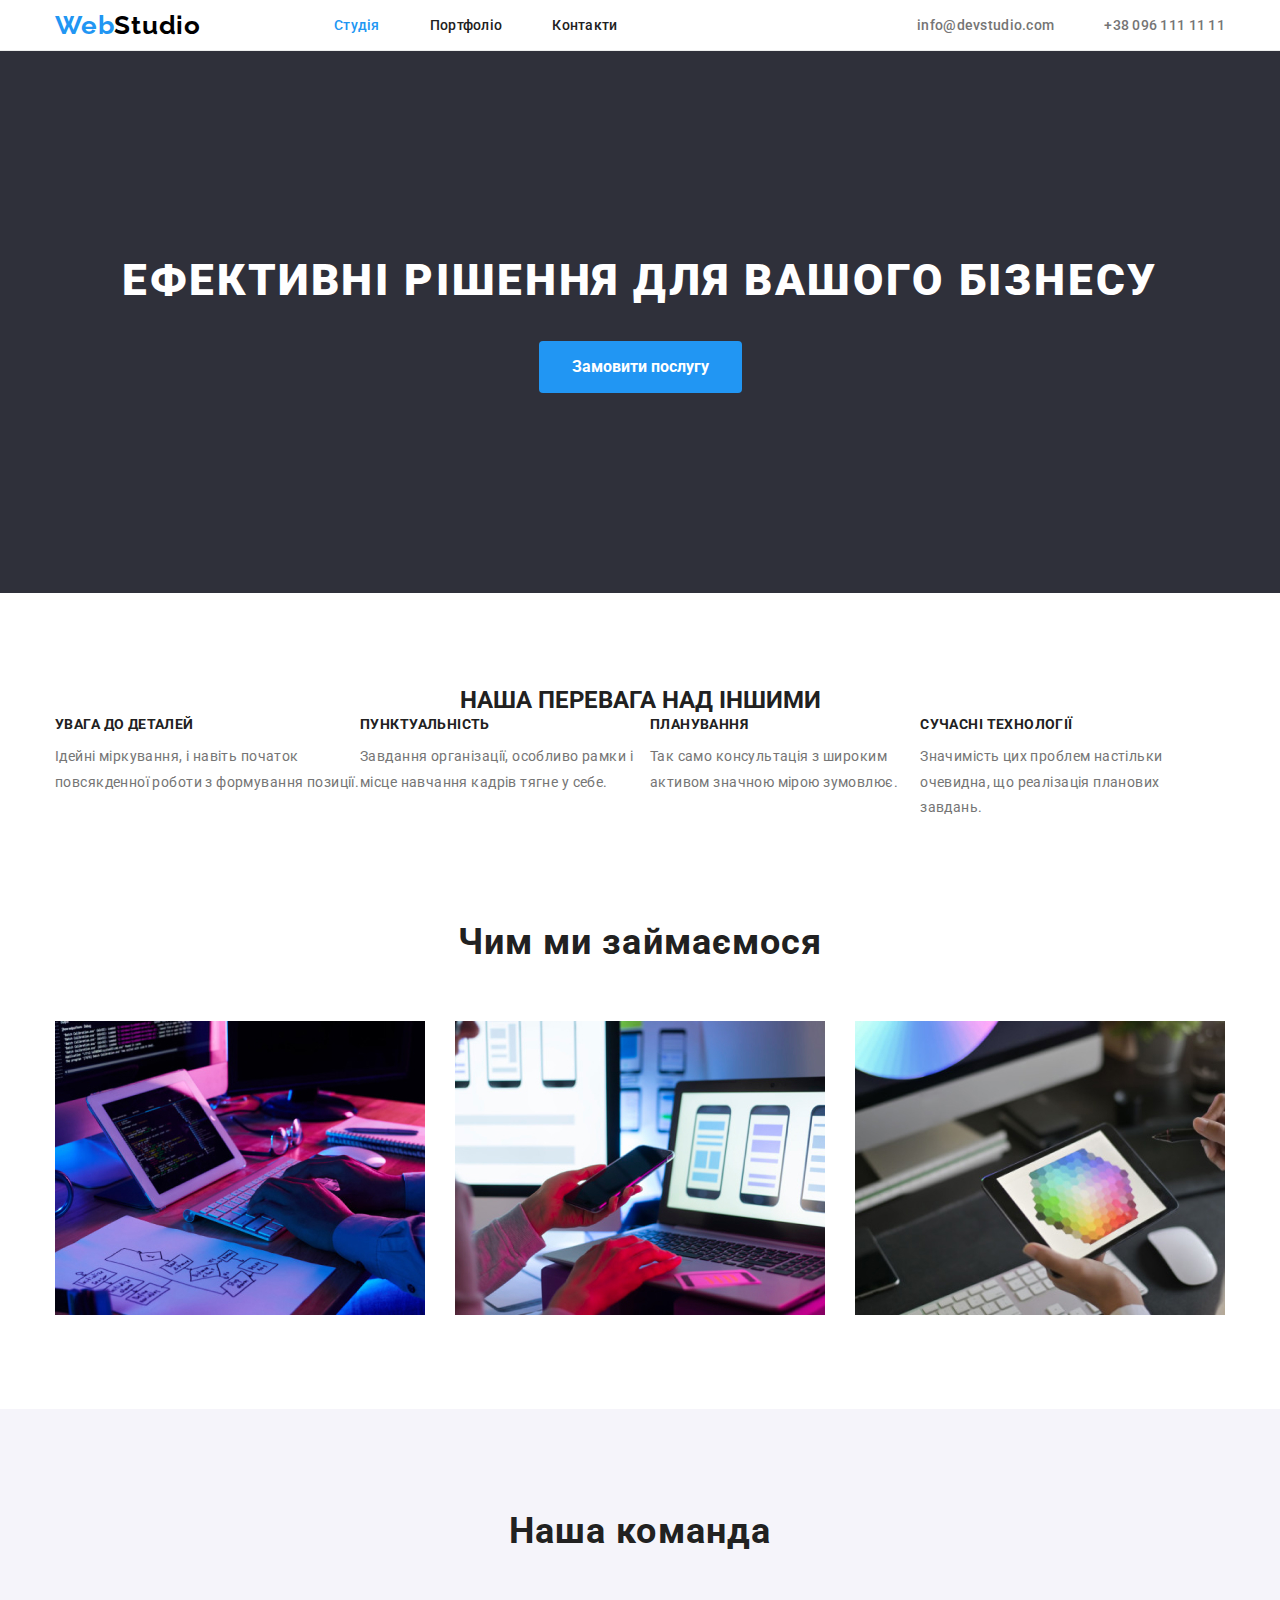
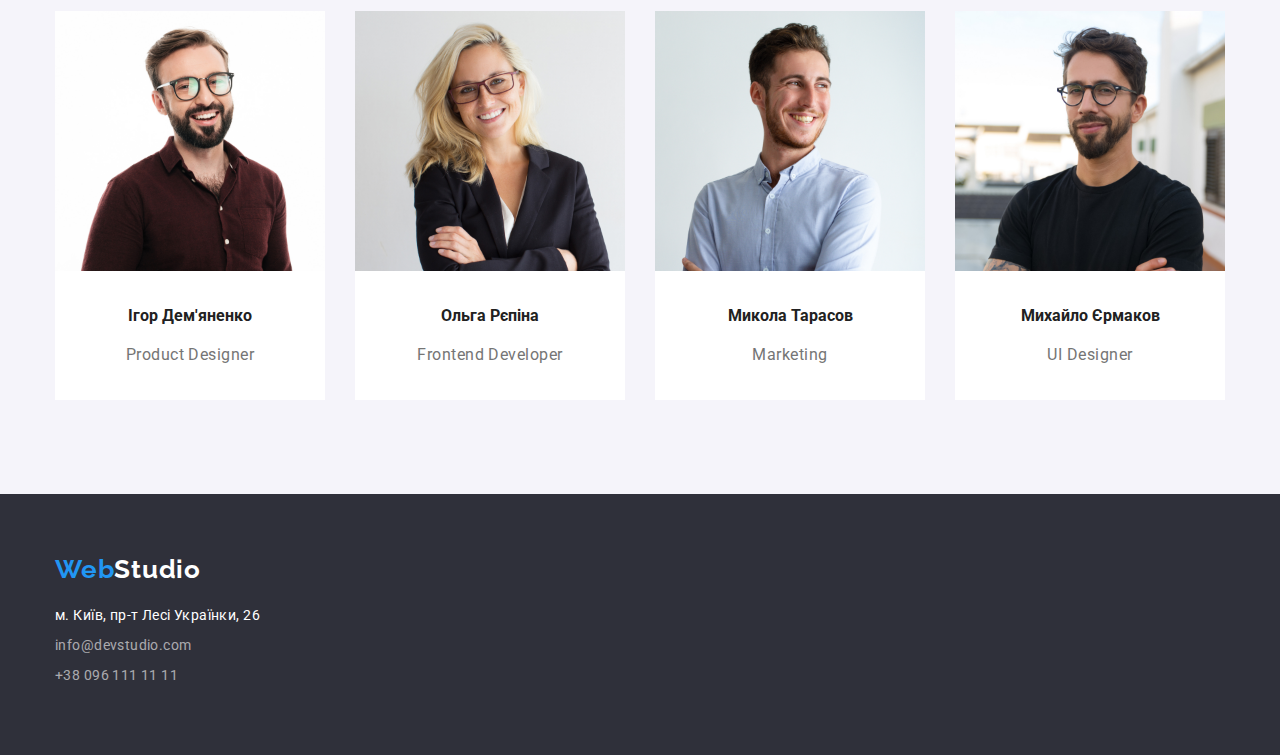
==== index.htm @ b83f37c1 "06092022" ====
<!DOCTYPE html>
<html lang="uk">
  <head>
    <meta charset="UTF-8" />
    <meta http-equiv="X-UA-Compatible" content="IE=edge" />
    <meta name="viewport" content="width=device-width, initial-scale=1.0" />
    <link rel="preconnect" href="https://fonts.googleapis.com" />
    <link rel="preconnect" href="https://fonts.gstatic.com" crossorigin />
    <link
      href="https://fonts.googleapis.com/css2?family=Raleway:wght@700&family=Roboto:wght@400;500;700;900&display=swap"
      rel="stylesheet"
    />
    <link
      href="https://fonts.googleapis.com/css2?family=Roboto:wght@400;500;700;900&display=swap"
      rel="stylesheet"
    />
    <link
      href="https://cdnjs.cloudflare.com/ajax/libs/modern-normalize/1.0.0/modern-normalize.min.css"
      rel="stylesheet"
    />
    <link rel="stylesheet" href="./css/styles.css" />
    <title><DZ-3</title>
  </head>
  <body>
    <header class="page-header">
      <nav class="container main-nav">
        <a href="./index.htm" class="logo"
          >Web<span class="logo-start">Studio</span></a
        >

        <ul class="site-nav">
          <li class="list"><a href="" class="link current">Студія</a></li>
          <li class="list">
            <a href="./portfolio.html" class="link">Портфоліо</a>
          </li>
          <li class="list"><a href="" class="link">Контакти</a></li>
        </ul>
        
        
        <ul class="site-contact">
          <li class="list">
            <a href="mailto:info@devstudio.com" class="info"
              >info@devstudio.com</a
            >
          </li>
          <li class="list">
            <a href="tel:+380961111111" class="info">+38 096 111 11 11</a>
          </li>
        </ul>
      </nav>
    </header>

    <main>
      <section class="heroy">
        <h1 class="slogan">Ефективні рішення для вашого бізнесу</h1>
        <button type="button" class="button">Замовити послугу</button>
      </section>

      
      <section class="section">
        <div class="container">
         <h2 class="section-title">НАША ПЕРЕВАГА НАД ІНШИМИ</h2> 
          <ul class="skills">
            <li class="list">
              <h3 class="skills-title">УВАГА ДО ДЕТАЛЕЙ</h3>
              <p class="skills-text">
                Ідейні міркування, і навіть початок повсякденної роботи з
                формування позиції.
              </p>
            </li>
            <li class="list">
              <h3 class="skills-title">ПУНКТУАЛЬНІСТЬ</h3>
              <p class="skills-text">
                Завдання організації, особливо рамки і місце навчання кадрів
                тягне у себе.
              </p>
            </li>

            <li class="list">
              <h3 class="skills-title">ПЛАНУВАННЯ</h3>
              <p class="skills-text">
                Так само консультація з широким активом значною мірою зумовлює.
              </p>
            </li>

            <li class="list">
              <h3 class="skills-title">СУЧАСНІ ТЕХНОЛОГІЇ</h3>

              <p class="skills-text">
                Значимість цих проблем настільки очевидна, що реалізація
                планових завдань.
              </p>
            </li>
          </ul>
        </div>
      </section>

      <section class="section">
        <div class="container">
          <h2 class="activity-title">Чим ми займаємося</h2>
          <ul class="activity">
            <li class="list">
              <img
                src="./images/komp-1.jpg"
                alt="зображення робочого столу"
                width="370"
              />
            </li>
            <li class="list">
              <img
                src="./images/komp-2.jpg"
                alt="зображення робочого столу"
                width="370"
              />
            </li>
            <li class="list">
              <img
                src="./images/komp-3.jpg"
                alt="зображення робочого столу"
                width="370"
              />
            </li>
          </ul>
        </div>
      </section>

      <section class="section team"> 
        <div class="container out">
          <h2 class="card-title">Наша команда</h2>
          <ul class="out-team">
            <li class="card list">
              <img
                src="./images/team-1.jpg"
                alt="Ігор Дем'яненко"
                width="270"
              />
              <h3 class="name-title">Ігор Дем'яненко</h3>
              <p class="card-text">Product Designer</p>
            </li>

            <li class="card list">
              <img src="./images/team-2.jpg" alt="Ольга Рєпіна" width="270" />
              <h3 class="name-title">Ольга Рєпіна</h3>
              <p class="card-text">Frontend Developer</p>
            </li>

            <li class="card list">
              <img src="./images/team-3.jpg" alt="Микола Тарасов" width="270" />
              <h3 class="name-title">Микола Тарасов</h3>
              <p class="card-text">Marketing</p>
            </li>

            <li class="card list">
              <img
                src="./images/team-4.jpg"
                alt="Михайло Єрмаков"
                width="270"
              />
              <h3 class="name-title">Михайло Єрмаков</h3>
              <p class="card-text">UI Designer</p>
            </li>
          </ul>
        </div>
      </section>
    </main>
    <footer class="footer">
      <div class="container contact">
        <a href="./index.htm" class="logo"
          >Web<span class="logo-end">Studio</span></a
        >
        <address>
          <ul class="site-footer">
            <li class="list">
              <a
                href="https://goo.gl/maps/8KMrA27ERhPjtxna9"
                rel="noopener noreferrer"
                class="site-address"
                >м. Київ, пр-т Лесі Українки, 26</a
              >
            </li>
            <li class="list">
              <a href="mailto:info@devstudio.com" class="info"
                >info@devstudio.com</a
              >
            </li>
            <li class="list">
              <a href="tel:+380961111111" class="info">+38 096 111 11 11</a>
            </li>
          </ul>
        </address>
      </div>
    </footer>
  </body>
</html>
---- css/styles.css ----
html {
  box-sizing: border-box;
}
*,
*::before,
*::after {
  box-sizing: inherit;
}
:root {
  --primary-text-color: #757575;
  --title-text-color: #212121;
  --accent-color: #2196f3;
  --logo-color: #000000;
  --white-color: #ffffff;
  --adress-color: #ffffff99;
}

body {
  font-family: Roboto, sans-serif;
  color: var(--title-text-color);
}

.list {
  list-style: none; /*убирает кнопки списка*/
  /*outline: 2px solid red; /*делает временную рамку для верстки*/
  padding: 0; /*сбрасыввет padding от браузера*/
  margin: 0; /*сбрасыввет margin от браузера*/
}
.section-title {
  text-align: center;
  margin-top: 0;
  margin-bottom: 0;
}

.container {
  margin-top: 94px;
  margin-left: auto;
  margin-right: auto;
  width: 1200px;

  padding-right: 15px;
  padding-left: 15px;
}

img {
  display: block;
}
/* general style ul */

/* Page header */
.page-header {
  background-color: #ffffff;
  border-bottom: 1px solid #ececec;
}

.page-header .container {
    margin-top: 0;
}
.main-nav {
  display: flex;
  align-items: center;
}
/* style logo header and footer*/
/* general style nav header*/

.logo {
  color: var(--accent-color);
  font-family: "Raleway";
  font-weight: 700;
  font-size: 26px;
  line-height: 1.2;
  letter-spacing: 0.03em;
  text-decoration: none;
}
.logo-start {
  color: var(--logo-color);
}
.logo-end {
  color: var(--white-color);
}

.site-nav {
  display: flex;
  margin-left: 93px;
}

.site-nav .list {
  margin-right: 50px;
}
.site-nav .list:last-child {
  margin-right: 0;
}

.site-nav .link {
  color: var(--title-text-color);
  font-weight: 500;
  font-size: 14px;
  line-height: 1.15;
  letter-spacing: 0.02em;
  text-decoration: none;
}
.site-nav .link.current {
  color: var(--accent-color);
}
.site-nav .link:hover,
.site-nav .link:focus {
  color: var(--accent-color);
}

/* general style contact header*/

.site-contact {
  display: flex;
  margin-left:auto;
}

.site-contact .list {
  margin-left: 50px;
}

.site-contact .info {
  color: var(--primary-text-color);
  font-weight: 500;
  font-size: 14px;
  line-height: 1.15;
  letter-spacing: 0.02em;
  text-decoration: none;
}
.site-contact .info:hover,
.site-contact .info:focus {
  color: var(--accent-color);
}

/* style index.html*/

/* style heroy*/
.heroy {
  background-color: #2f303a;
  text-align: center;
}

.slogan {
  margin-top: 0;
  margin-bottom: 30px;
  padding-top: 200px;

  color: var(--white-color);
  font-weight: 900;
  font-size: 44px;
  line-height: 1.36;
  text-align: center;
  letter-spacing: 0.06em;
  text-transform: uppercase;
}
.button {
  margin-bottom: 200px;
  padding: 10px 32px;
  border-radius: 4px;
  border: 1px solid transparent;

  font-weight: 700;
  font-size: 16px;
  line-height: 1.87;
  text-align: center;

  color: #ffffff;
  background: #2196f3;
  cursor: pointer;
}
.button:hover,
.button:active {
  background-color: var(--white-color);
  color: var(--accent-color);
  cursor: pointer;
}
/* style skills*/
.skills {
  display: flex;
  padding: 0;
  margin: 0;
}

.skills-title {
  margin-top: 0;
  margin-bottom: 10px;

  font-weight: 700;
  font-size: 14px;
  line-height: 1.4;
  letter-spacing: 0.03em;
  text-transform: uppercase;
  color: #212121;
}

.skills-text {
  margin-top: 0;
  margin-bottom: 0;

  font-weight: 400;
  font-size: 14px;
  line-height: 1.8;
  letter-spacing: 0.03em;
  color: #757575;
}

/* style activity*/

.activity {
  display: flex;
  padding: 0;
  justify-content: space-between;
  padding-bottom: 94px;
  margin: 0;
}
.activity-title {
  margin-top: 0;
  margin-bottom: 50px;

  font-weight: 700;
  font-size: 36px;
  line-height: 1.6;
  text-align: center;
  letter-spacing: 0.03em;
  color: #212121;
}


/* style наша команда*/

 .team {
  padding-bottom: 94px;
  background-color: #F5F4FA;

 }

 .out {
  margin-top: 0;
  padding-top: 94px;
 }
 .card-title {
  margin-bottom:50px;
  margin-top:  0;
  
  
  font-weight: 700;
  font-size: 36px;
  line-height: 1.6;
  text-align: center;
  letter-spacing: 0.03em;
  color: #212121;
}

.out-team {
  
  display: flex;
  padding: 0;
  margin: 0;
 
     
  justify-content: space-between;
  
}
.card {
  width: 270px;
  background-color: #FFFFFF;;
}
 
.name-title {
  margin-top: 30px;
  margin-bottom: 10px;
  font-size: 16px;
  line-height: 1.87;
  text-align: center;
  color: #212121;
}

.card-text {
  margin-top: 0;
  margin-bottom: 30px;

  color: #757575;
  font-family: "Roboto";
  font-size: 16px;
  line-height: 1.8;
  text-align: center;
  letter-spacing: 0.03em;
}

/* style footer */

.footer {
  
  display: flex;
  background-color: #2f303a;
}

.contact {
  margin-top: 60px;
}
.footer .logo {
  margin-bottom: 20px;
}

.site-address {

  display: inline-block;
  margin-bottom: 9px;

  font-style: normal;
  font-size: 14px;
  line-height: 1.5;
  letter-spacing: 0.03em;
  color: #ffffff;
  text-decoration: none;
}
.site-address:hover,
.site-address:focus {
  color: #2196f3;
}
.site-footer {
  padding: 0;
  margin-top: 20px;
  margin-bottom: 60px;
  
}

.site-footer .info {

  display: inline-block;
  margin-bottom: 9px;

  font-style: normal;
  font-weight: 400;
  font-size: 14px;
  line-height: 1.5;
  letter-spacing: 0.03em;
  color: rgba(255, 255, 255, 0.6);
  text-decoration: none;
}

 .info:hover,
.info:focus {
  color: #2196f3;
}

/* style portfolio */
/* style filter */

.filter-list {
  display: flex;
  justify-content: center;
  padding: 0;
  margin: 0;
  
}

.list button {
  margin-left: 8px;
  margin-bottom: 50px;
  padding: 6px 22px;

  font-weight: 500;
  font-size: 16px;
  line-height: 1.62;
  text-align: center;
  letter-spacing: 0.03em;
  color: #212121;
  background-color: #f5f4fa;
  border: hidden;
}
 


.filter-list button:hover,
.filter-list button:focus {
  color: var(--white-color);
  background-color: #2196f3;
  cursor: pointer;
}

/* style work */

.work-link {
  display: flex;
  flex-wrap: wrap;
  gap: 30px;
  padding: 0;
  margin-top: 0;
  margin-bottom: 94px;
  
}
.work {
  background-color: var(--white-color);
  width: 370px;
  height: 405px;
}
.container-title {
  margin-top: 20px;
  margin-bottom: 4px;

  font-weight: 700;
  font-size: 18px;
  line-height: 2;
  letter-spacing: 0.06em;
  color: #212121;
  text-align: left;
}
.container-text {
  margin-top: 0;
  margin-bottom: 20px;

  font-weight: 400;
  font-size: 16px;
  line-height: 1.87;
  letter-spacing: 0.03em;
  color: #757575;
  text-align: left;
}
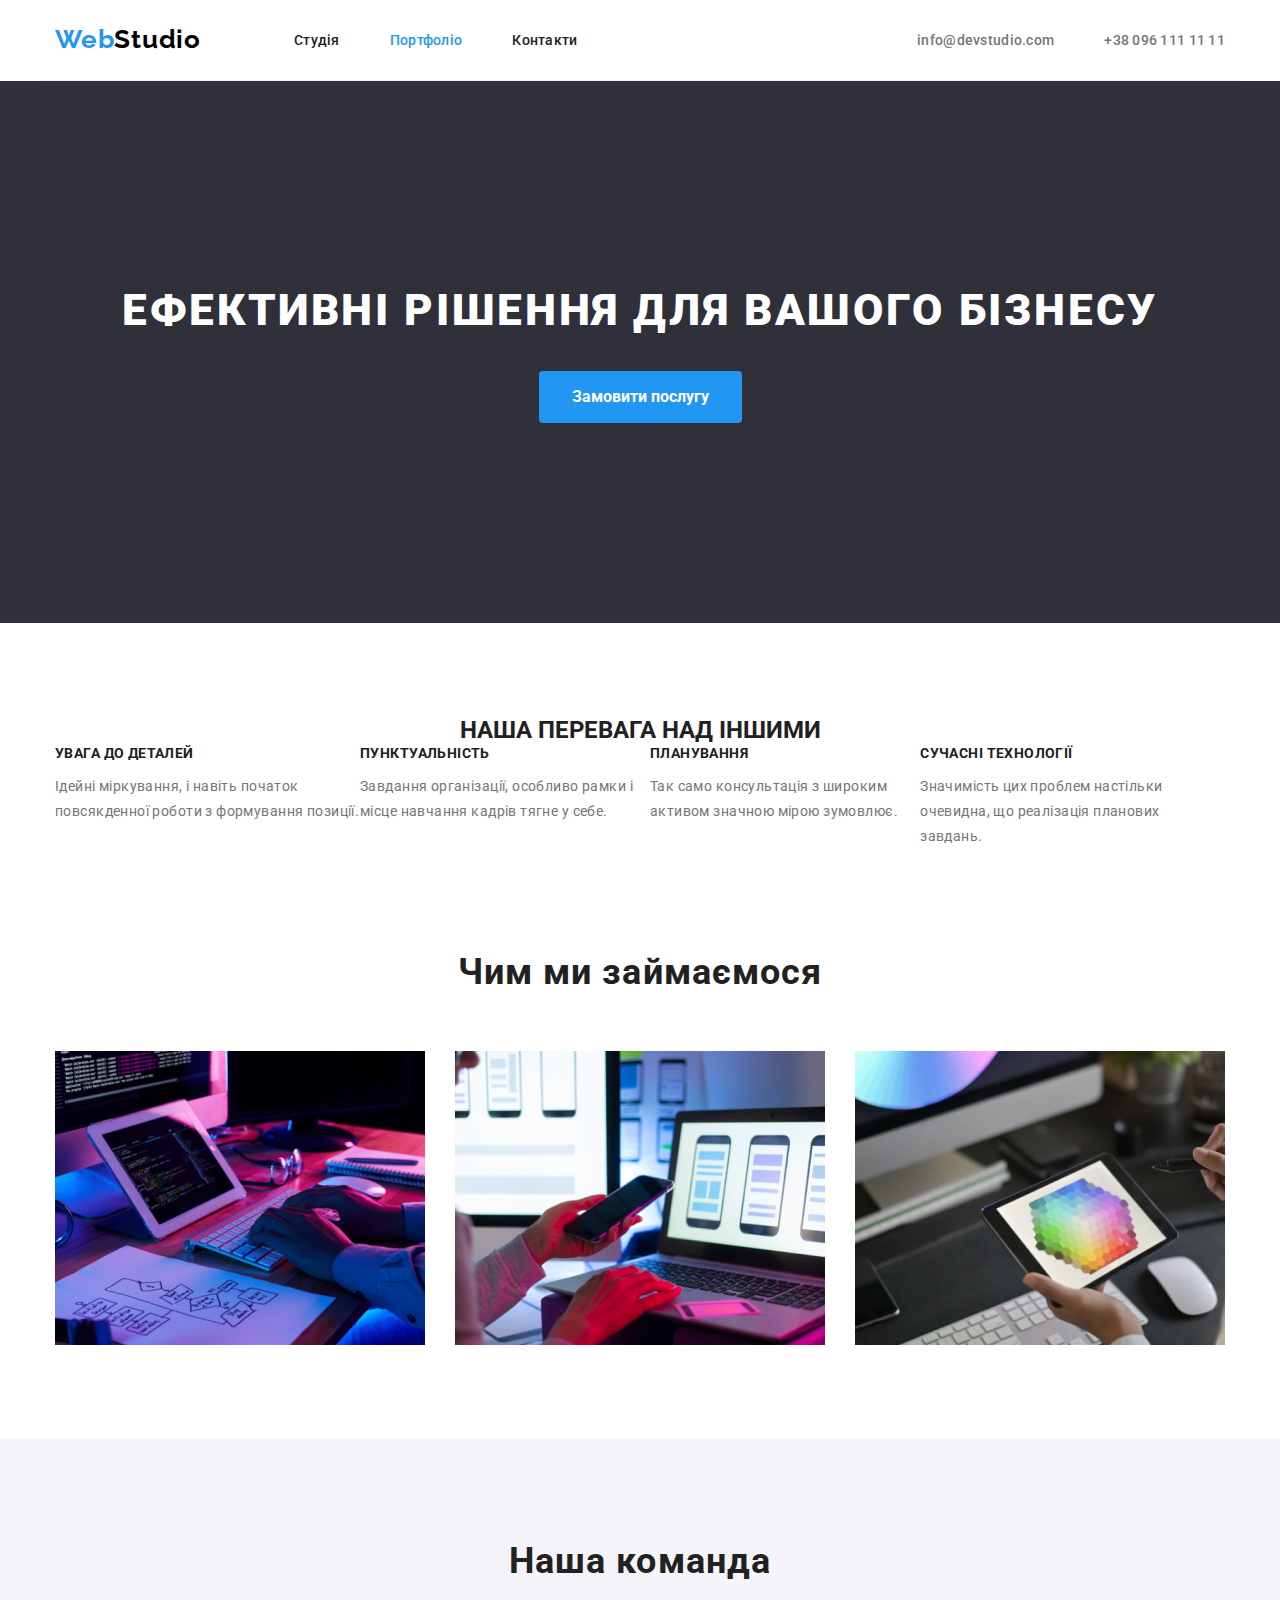
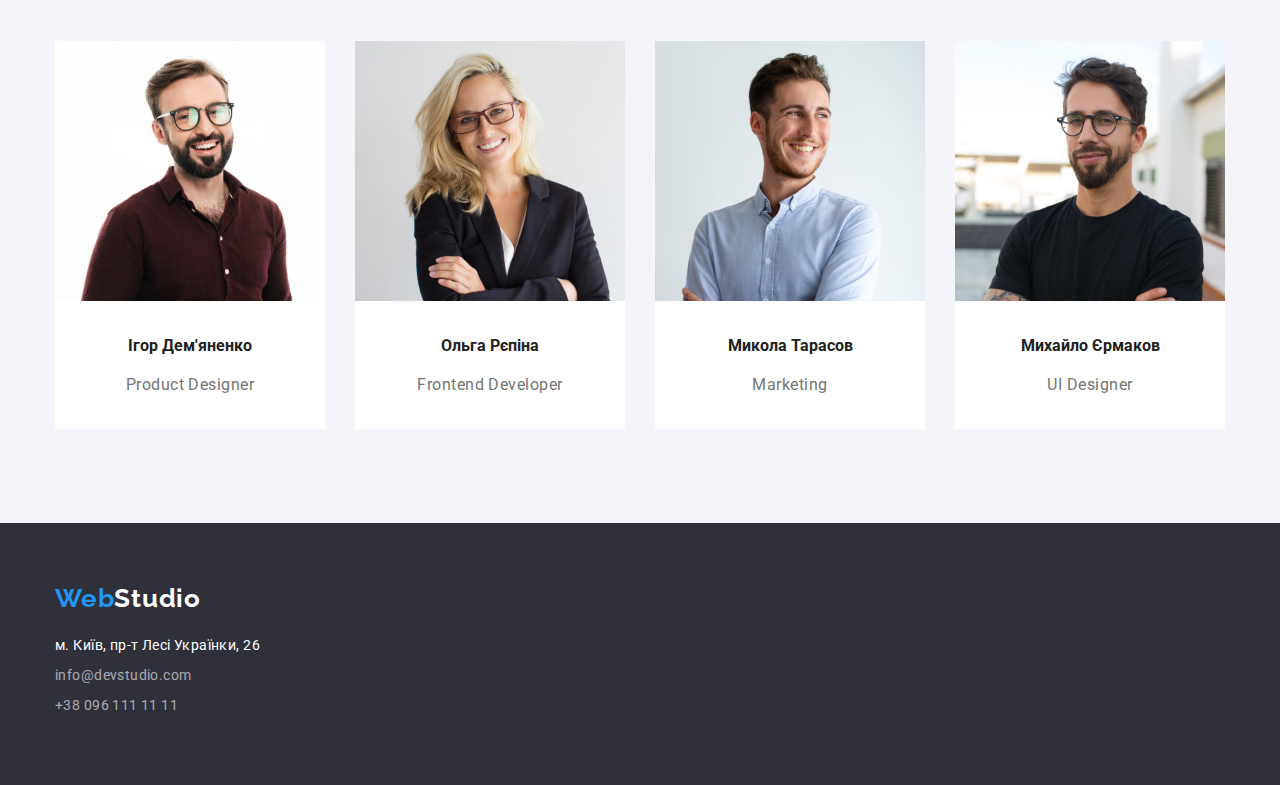
==== commit 09d85163: "0600606060" ====
--- a/index.htm
+++ b/index.htm
@@ -22,21 +22,20 @@
     <title><DZ-3</title>
   </head>
   <body>
-    <header class="page-header">
-      <nav class="container main-nav">
+    <header class="container page-header">
+      <nav class="main-nav">
         <a href="./index.htm" class="logo"
           >Web<span class="logo-start">Studio</span></a
         >
 
         <ul class="site-nav">
-          <li class="list"><a href="" class="link current">Студія</a></li>
           <li class="list">
-            <a href="./portfolio.html" class="link">Портфоліо</a>
+            <a href="./index.htm" class="link">Студія</a>
           </li>
+          <li class="list"><a href="" class="link current">Портфоліо</a></li>
           <li class="list"><a href="" class="link">Контакти</a></li>
         </ul>
-        
-        
+</nav>
         <ul class="site-contact">
           <li class="list">
             <a href="mailto:info@devstudio.com" class="info"
@@ -47,8 +46,7 @@
             <a href="tel:+380961111111" class="info">+38 096 111 11 11</a>
           </li>
         </ul>
-      </nav>
-    </header>
+      </header>
 
     <main>
       <section class="heroy">
--- a/css/styles.css
+++ b/css/styles.css
@@ -49,13 +49,15 @@
 
 /* Page header */
 .page-header {
+  display: flex;
+  margin-top: 0;
+
   background-color: #ffffff;
   border-bottom: 1px solid #ececec;
-}
-
-.page-header .container {
-    margin-top: 0;
-}
+  
+}
+
+
 .main-nav {
   display: flex;
   align-items: center;
@@ -82,16 +84,24 @@
 .site-nav {
   display: flex;
   margin-left: 93px;
+  margin-top: 0;
+  margin-bottom: 0;
+  padding: 0;
 }
 
 .site-nav .list {
   margin-right: 50px;
+  
 }
 .site-nav .list:last-child {
   margin-right: 0;
 }
 
 .site-nav .link {
+  display: inline-block;
+  padding-top: 32px;
+  padding-bottom: 32px;
+
   color: var(--title-text-color);
   font-weight: 500;
   font-size: 14px;
@@ -112,13 +122,24 @@
 .site-contact {
   display: flex;
   margin-left:auto;
+  margin-top: 0;
+  margin-bottom: 0;
+  padding: 0;
 }
 
 .site-contact .list {
-  margin-left: 50px;
-}
+  margin-right: 50px;
+ }
+
+ .site-contact .list:last-child {
+  margin-right: 0;
+ }
 
 .site-contact .info {
+  display:inline-block;
+  padding-top: 32px;
+  padding-bottom: 32px;
+
   color: var(--primary-text-color);
   font-weight: 500;
   font-size: 14px;
@@ -350,13 +371,13 @@
   display: flex;
   justify-content: center;
   padding: 0;
-  margin: 0;
+  margin-top: 0;
+  margin-bottom: 50px;
   
 }
 
 .list button {
   margin-left: 8px;
-  margin-bottom: 50px;
   padding: 6px 22px;
 
   font-weight: 500;
@@ -368,7 +389,10 @@
   background-color: #f5f4fa;
   border: hidden;
 }
- 
+
+/*.list button:first-child {
+  margin-left: 0;
+}*/
 
 
 .filter-list button:hover,
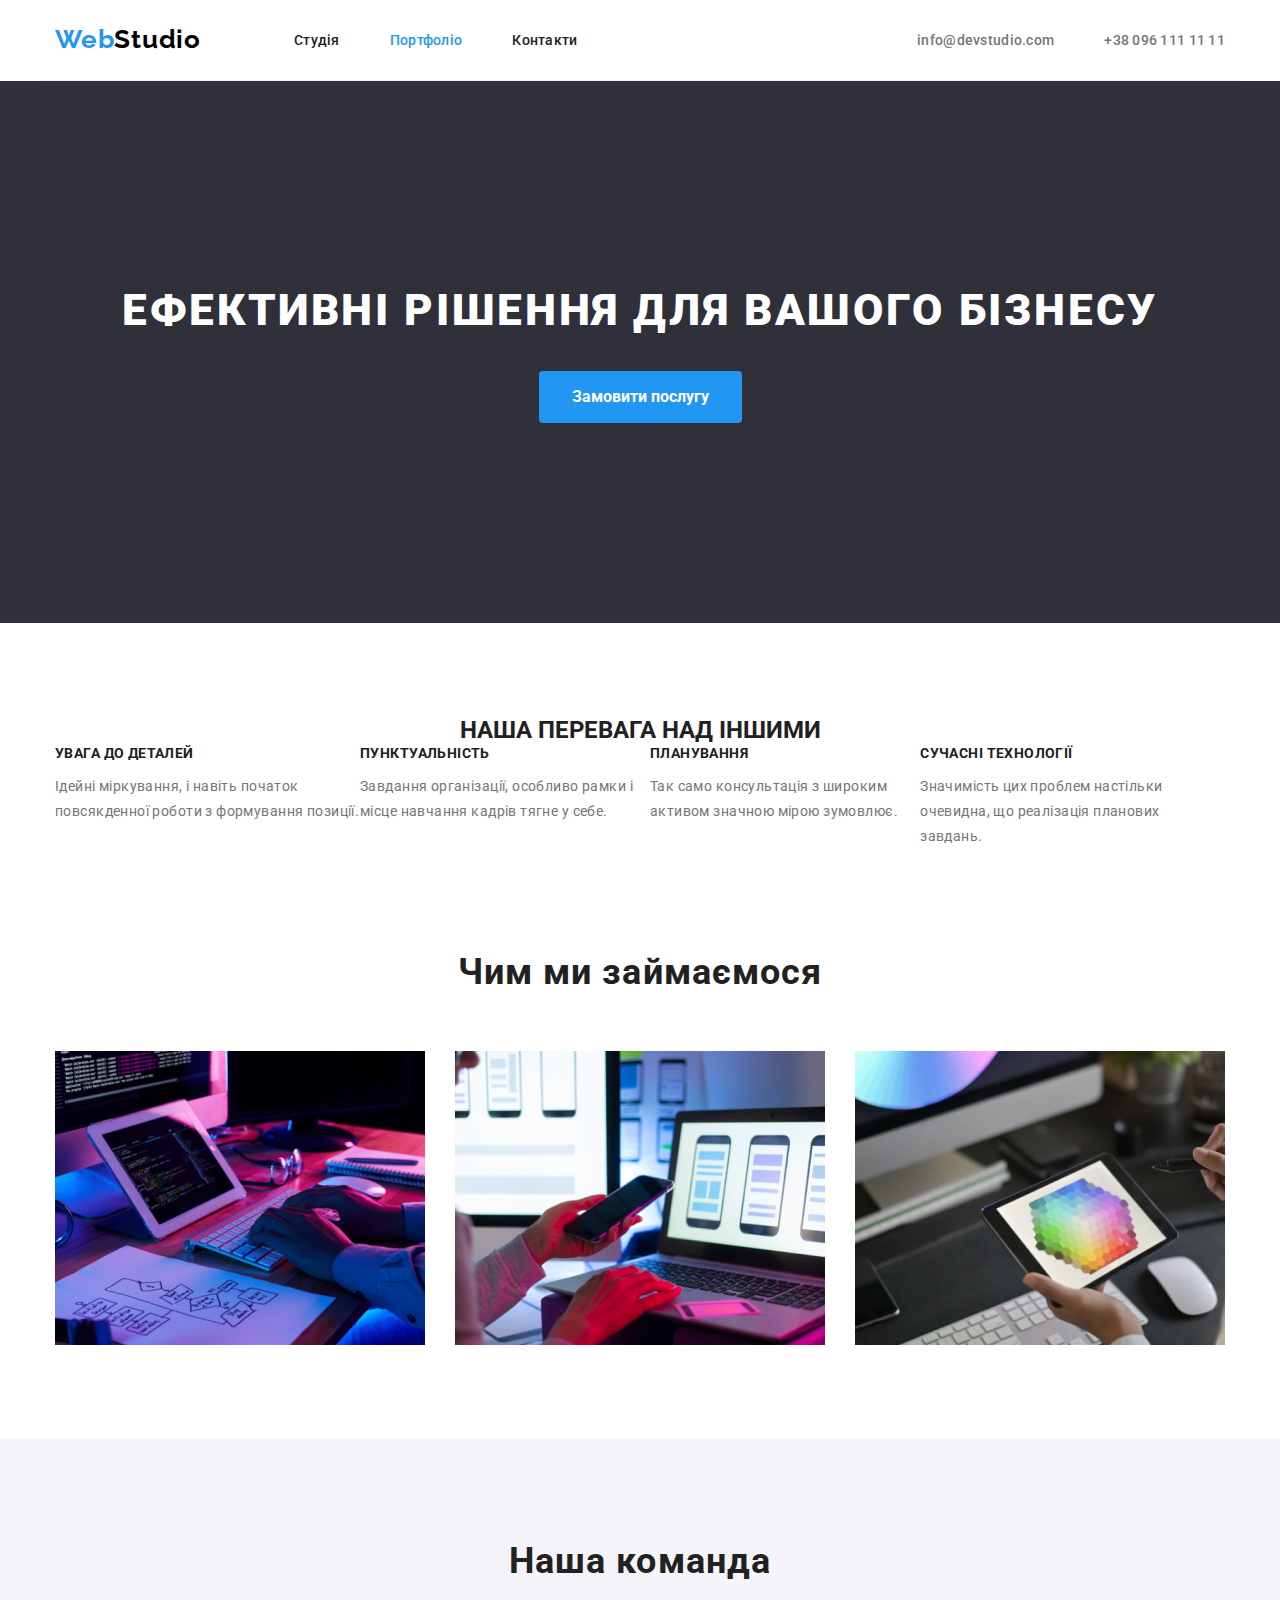
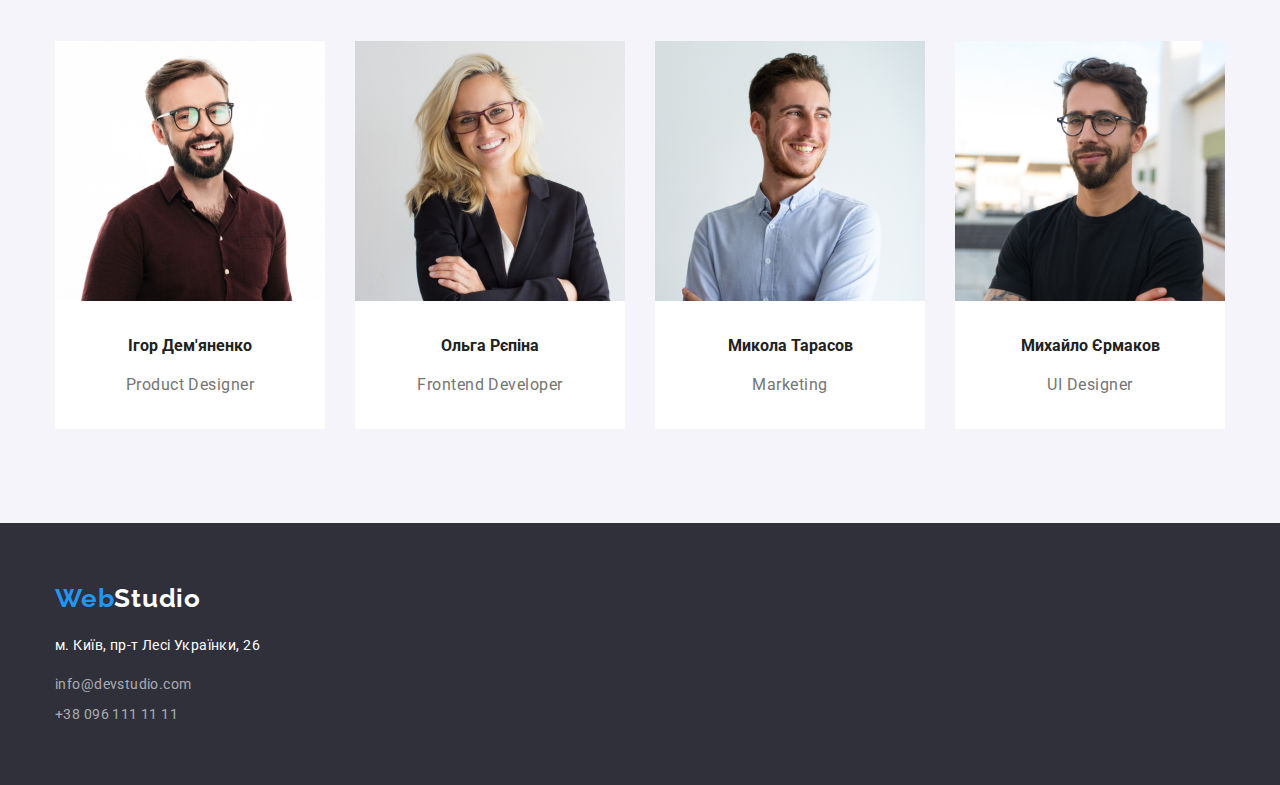
==== commit e933ce4a: "proverka060922" ====
--- a/index.htm
+++ b/index.htm
@@ -30,23 +30,25 @@
 
         <ul class="site-nav">
           <li class="list">
-            <a href="./index.htm" class="link">Студія</a>
+            <a href="" class="link">Студія</a>
           </li>
-          <li class="list"><a href="" class="link current">Портфоліо</a></li>
+          <li class="list">
+            <a href="./portfolio.html" class="link current">Портфоліо</a>
+          </li>
           <li class="list"><a href="" class="link">Контакти</a></li>
         </ul>
-</nav>
-        <ul class="site-contact">
-          <li class="list">
-            <a href="mailto:info@devstudio.com" class="info"
-              >info@devstudio.com</a
-            >
-          </li>
-          <li class="list">
-            <a href="tel:+380961111111" class="info">+38 096 111 11 11</a>
-          </li>
-        </ul>
-      </header>
+      </nav>
+      <ul class="site-contact">
+        <li class="list">
+          <a href="mailto:info@devstudio.com" class="info"
+            >info@devstudio.com</a
+          >
+        </li>
+        <li class="list">
+          <a href="tel:+380961111111" class="info">+38 096 111 11 11</a>
+        </li>
+      </ul>
+    </header>
 
     <main>
       <section class="heroy">
@@ -54,10 +56,9 @@
         <button type="button" class="button">Замовити послугу</button>
       </section>
 
-      
       <section class="section">
         <div class="container">
-         <h2 class="section-title">НАША ПЕРЕВАГА НАД ІНШИМИ</h2> 
+          <h2 class="section-title">НАША ПЕРЕВАГА НАД ІНШИМИ</h2>
           <ul class="skills">
             <li class="list">
               <h3 class="skills-title">УВАГА ДО ДЕТАЛЕЙ</h3>
@@ -122,7 +123,7 @@
         </div>
       </section>
 
-      <section class="section team"> 
+      <section class="section team">
         <div class="container out">
           <h2 class="card-title">Наша команда</h2>
           <ul class="out-team">
@@ -167,8 +168,8 @@
           >Web<span class="logo-end">Studio</span></a
         >
         <address>
-          <ul class="site-footer">
-            <li class="list">
+          <ul class="site-footer list">
+            <li class="footer-item">
               <a
                 href="https://goo.gl/maps/8KMrA27ERhPjtxna9"
                 rel="noopener noreferrer"
@@ -176,12 +177,12 @@
                 >м. Київ, пр-т Лесі Українки, 26</a
               >
             </li>
-            <li class="list">
+            <li class="footer-item">
               <a href="mailto:info@devstudio.com" class="info"
                 >info@devstudio.com</a
               >
             </li>
-            <li class="list">
+            <li class="footer-item">
               <a href="tel:+380961111111" class="info">+38 096 111 11 11</a>
             </li>
           </ul>
--- a/css/styles.css
+++ b/css/styles.css
@@ -54,9 +54,7 @@
 
   background-color: #ffffff;
   border-bottom: 1px solid #ececec;
-  
-}
-
+}
 
 .main-nav {
   display: flex;
@@ -91,7 +89,6 @@
 
 .site-nav .list {
   margin-right: 50px;
-  
 }
 .site-nav .list:last-child {
   margin-right: 0;
@@ -121,7 +118,7 @@
 
 .site-contact {
   display: flex;
-  margin-left:auto;
+  margin-left: auto;
   margin-top: 0;
   margin-bottom: 0;
   padding: 0;
@@ -129,14 +126,14 @@
 
 .site-contact .list {
   margin-right: 50px;
- }
-
- .site-contact .list:last-child {
+}
+
+.site-contact .list:last-child {
   margin-right: 0;
- }
+}
 
 .site-contact .info {
-  display:inline-block;
+  display: inline-block;
   padding-top: 32px;
   padding-bottom: 32px;
 
@@ -245,24 +242,21 @@
   color: #212121;
 }
 
-
 /* style наша команда*/
 
- .team {
+.team {
   padding-bottom: 94px;
-  background-color: #F5F4FA;
-
- }
-
- .out {
+  background-color: #f5f4fa;
+}
+
+.out {
   margin-top: 0;
   padding-top: 94px;
- }
- .card-title {
-  margin-bottom:50px;
-  margin-top:  0;
-  
-  
+}
+.card-title {
+  margin-bottom: 50px;
+  margin-top: 0;
+
   font-weight: 700;
   font-size: 36px;
   line-height: 1.6;
@@ -272,20 +266,17 @@
 }
 
 .out-team {
-  
   display: flex;
   padding: 0;
   margin: 0;
- 
-     
+
   justify-content: space-between;
-  
 }
 .card {
   width: 270px;
-  background-color: #FFFFFF;;
-}
- 
+  background-color: #ffffff;
+}
+
 .name-title {
   margin-top: 30px;
   margin-bottom: 10px;
@@ -310,7 +301,6 @@
 /* style footer */
 
 .footer {
-  
   display: flex;
   background-color: #2f303a;
 }
@@ -323,7 +313,6 @@
 }
 
 .site-address {
-
   display: inline-block;
   margin-bottom: 9px;
 
@@ -342,14 +331,15 @@
   padding: 0;
   margin-top: 20px;
   margin-bottom: 60px;
-  
-}
-
-.site-footer .info {
-
+}
+
+.footer-item:not(last-child) {
+  margin-bottom: 9px;
+}
+
+ .info {
   display: inline-block;
-  margin-bottom: 9px;
-
+  margin: 0;
   font-style: normal;
   font-weight: 400;
   font-size: 14px;
@@ -359,13 +349,13 @@
   text-decoration: none;
 }
 
- .info:hover,
+.info:hover,
 .info:focus {
   color: #2196f3;
 }
 
-/* style portfolio */
-/* style filter */
+/* -------------style portfolio-------------------- */
+/* style work filter */
 
 .filter-list {
   display: flex;
@@ -373,13 +363,14 @@
   padding: 0;
   margin-top: 0;
   margin-bottom: 50px;
+}
+.filter-item:not(:last-child) {
+  margin-right: 8px;
+}
+
+.filter-btn {
+  padding: 6px 22px;
   
-}
-
-.list button {
-  margin-left: 8px;
-  padding: 6px 22px;
-
   font-weight: 500;
   font-size: 16px;
   line-height: 1.62;
@@ -389,11 +380,6 @@
   background-color: #f5f4fa;
   border: hidden;
 }
-
-/*.list button:first-child {
-  margin-left: 0;
-}*/
-
 
 .filter-list button:hover,
 .filter-list button:focus {
@@ -402,8 +388,6 @@
   cursor: pointer;
 }
 
-/* style work */
-
 .work-link {
   display: flex;
   flex-wrap: wrap;
@@ -411,9 +395,8 @@
   padding: 0;
   margin-top: 0;
   margin-bottom: 94px;
-  
-}
-.work {
+}
+.work-item {
   background-color: var(--white-color);
   width: 370px;
   height: 405px;
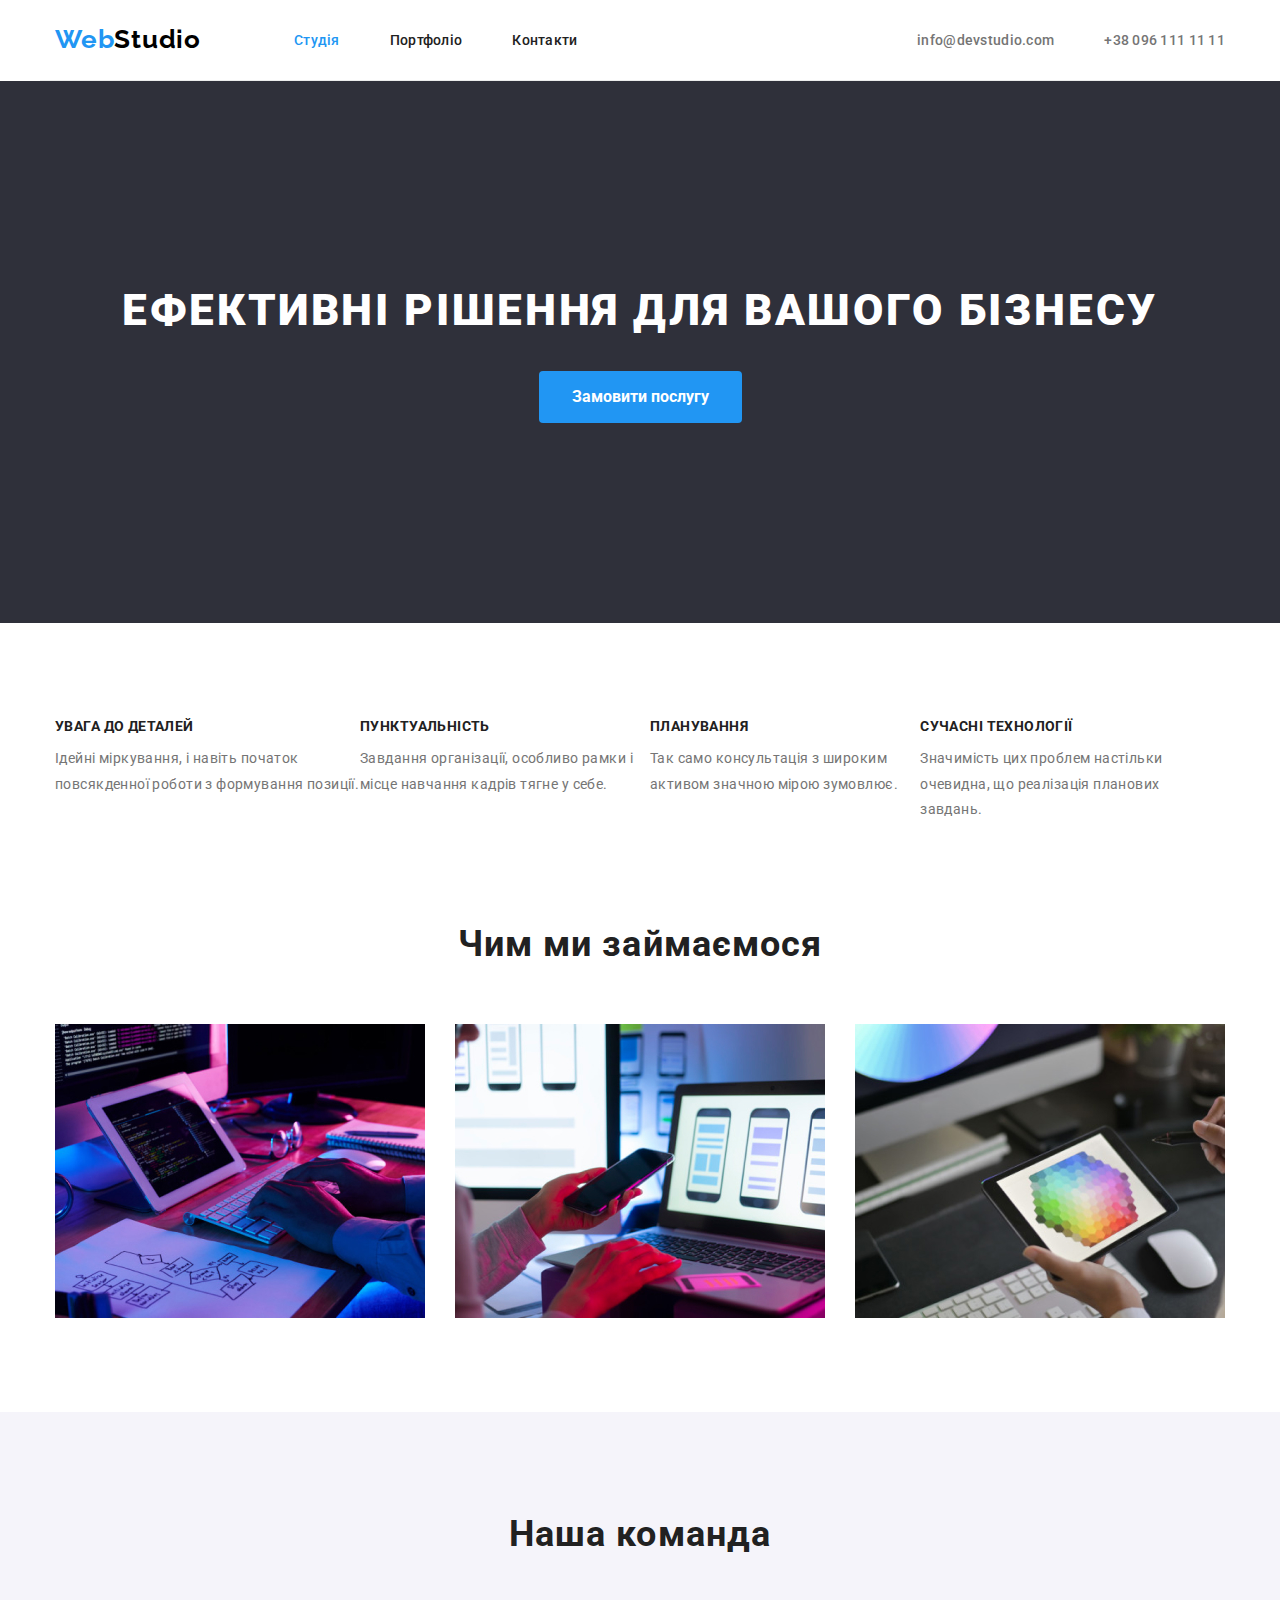
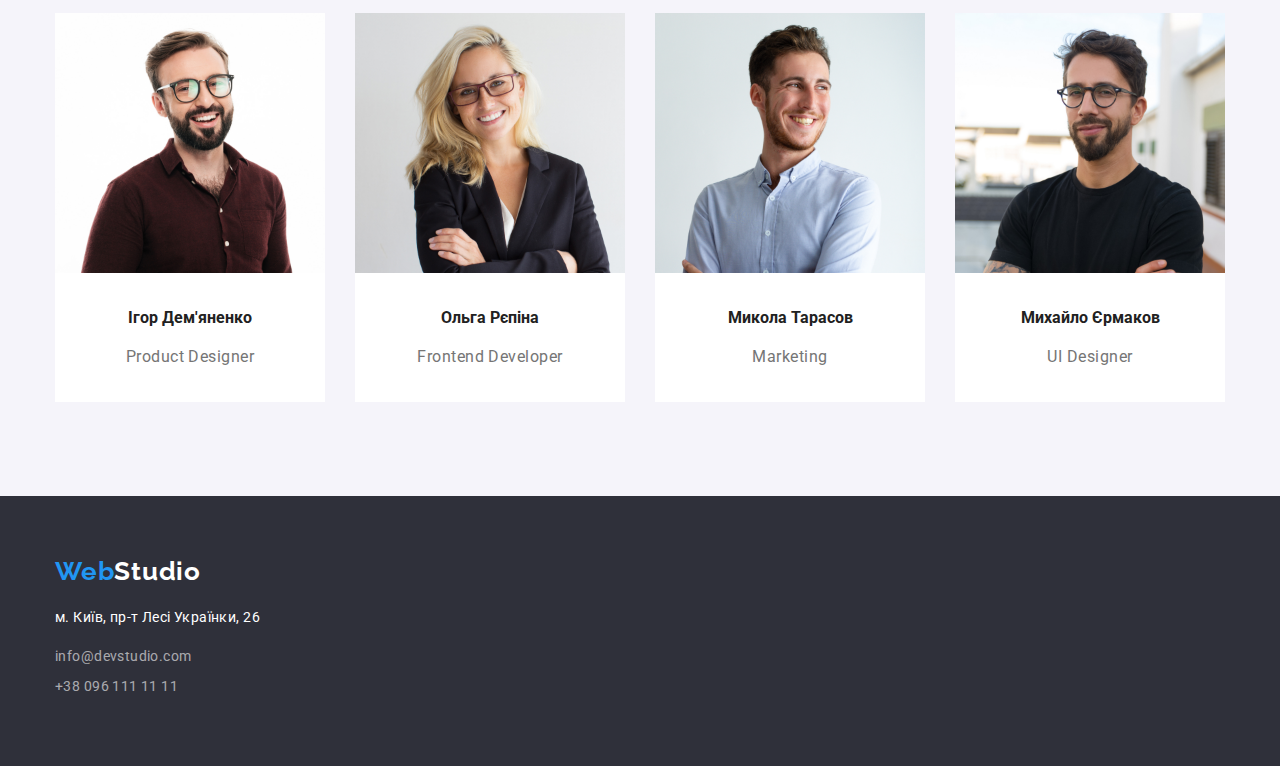
==== commit bd31b51d: "proverka02060922" ====
--- a/index.htm
+++ b/index.htm
@@ -30,10 +30,10 @@
 
         <ul class="site-nav">
           <li class="list">
-            <a href="" class="link">Студія</a>
+            <a href="" class="link current">Студія</a>
           </li>
           <li class="list">
-            <a href="./portfolio.html" class="link current">Портфоліо</a>
+            <a href="./portfolio.html" class="link">Портфоліо</a>
           </li>
           <li class="list"><a href="" class="link">Контакти</a></li>
         </ul>
@@ -52,22 +52,24 @@
 
     <main>
       <section class="heroy">
+        
         <h1 class="slogan">Ефективні рішення для вашого бізнесу</h1>
-        <button type="button" class="button">Замовити послугу</button>
+        <button type="button" class="heroy-button">Замовити послугу</button>
+      
       </section>
 
       <section class="section">
         <div class="container">
-          <h2 class="section-title">НАША ПЕРЕВАГА НАД ІНШИМИ</h2>
-          <ul class="skills">
-            <li class="list">
+          <h2 class="hidden-header">НАША ПЕРЕВАГА НАД ІНШИМИ</h2>
+          <ul class="skills-list list">
+            <li class="skills-link">
               <h3 class="skills-title">УВАГА ДО ДЕТАЛЕЙ</h3>
               <p class="skills-text">
                 Ідейні міркування, і навіть початок повсякденної роботи з
                 формування позиції.
               </p>
             </li>
-            <li class="list">
+            <li class="skills-link">
               <h3 class="skills-title">ПУНКТУАЛЬНІСТЬ</h3>
               <p class="skills-text">
                 Завдання організації, особливо рамки і місце навчання кадрів
@@ -75,14 +77,14 @@
               </p>
             </li>
 
-            <li class="list">
+            <li class="skills-link">
               <h3 class="skills-title">ПЛАНУВАННЯ</h3>
               <p class="skills-text">
                 Так само консультація з широким активом значною мірою зумовлює.
               </p>
             </li>
 
-            <li class="list">
+            <li class="skills-link">
               <h3 class="skills-title">СУЧАСНІ ТЕХНОЛОГІЇ</h3>
 
               <p class="skills-text">
@@ -94,7 +96,7 @@
         </div>
       </section>
 
-      <section class="section">
+      <section class="section-activ">
         <div class="container">
           <h2 class="activity-title">Чим ми займаємося</h2>
           <ul class="activity">
@@ -124,10 +126,10 @@
       </section>
 
       <section class="section team">
-        <div class="container out">
+        <div class="container">
           <h2 class="card-title">Наша команда</h2>
-          <ul class="out-team">
-            <li class="card list">
+          <ul class="team-list list">
+            <li class="card">
               <img
                 src="./images/team-1.jpg"
                 alt="Ігор Дем'яненко"
@@ -137,19 +139,19 @@
               <p class="card-text">Product Designer</p>
             </li>
 
-            <li class="card list">
+            <li class="card">
               <img src="./images/team-2.jpg" alt="Ольга Рєпіна" width="270" />
               <h3 class="name-title">Ольга Рєпіна</h3>
               <p class="card-text">Frontend Developer</p>
             </li>
 
-            <li class="card list">
+            <li class="card">
               <img src="./images/team-3.jpg" alt="Микола Тарасов" width="270" />
               <h3 class="name-title">Микола Тарасов</h3>
               <p class="card-text">Marketing</p>
             </li>
 
-            <li class="card list">
+            <li class="card">
               <img
                 src="./images/team-4.jpg"
                 alt="Михайло Єрмаков"
@@ -162,8 +164,9 @@
         </div>
       </section>
     </main>
-    <footer class="footer">
-      <div class="container contact">
+    <footer>
+      <section class="footer">
+      <div class="container">
         <a href="./index.htm" class="logo"
           >Web<span class="logo-end">Studio</span></a
         >
@@ -188,6 +191,7 @@
           </ul>
         </address>
       </div>
+      </section>
     </footer>
   </body>
 </html>
--- a/css/styles.css
+++ b/css/styles.css
@@ -33,7 +33,6 @@
 }
 
 .container {
-  margin-top: 94px;
   margin-left: auto;
   margin-right: auto;
   width: 1200px;
@@ -42,12 +41,16 @@
   padding-left: 15px;
 }
 
+.section {
+  padding-top:94px;
+  padding-bottom: 94px;
+}
 img {
   display: block;
 }
 /* general style ul */
 
-/* Page header */
+/* ------Page header------- */
 .page-header {
   display: flex;
   margin-top: 0;
@@ -151,17 +154,18 @@
 
 /* style index.html*/
 
-/* style heroy*/
+/* ----------style heroy-------*/
 .heroy {
   background-color: #2f303a;
   text-align: center;
+  padding-top: 200px;
+  padding-bottom: 200px;
 }
 
 .slogan {
-  margin-top: 0;
-  margin-bottom: 30px;
-  padding-top: 200px;
-
+  margin: 0;
+  padding-bottom: 30px;
+  
   color: var(--white-color);
   font-weight: 900;
   font-size: 44px;
@@ -170,8 +174,8 @@
   letter-spacing: 0.06em;
   text-transform: uppercase;
 }
-.button {
-  margin-bottom: 200px;
+.heroy-button {
+  
   padding: 10px 32px;
   border-radius: 4px;
   border: 1px solid transparent;
@@ -191,16 +195,24 @@
   color: var(--accent-color);
   cursor: pointer;
 }
-/* style skills*/
+/* ----------style skills--------*/
+.hidden-header {
+  display: none;
+}
+
 .skills {
+  padding-top: 94px;
+  padding-bottom: 94px;
+}
+.skills-list {
   display: flex;
   padding: 0;
   margin: 0;
 }
 
 .skills-title {
-  margin-top: 0;
-  margin-bottom: 10px;
+  margin: 0;
+  padding-bottom: 10px;
 
   font-weight: 700;
   font-size: 14px;
@@ -211,9 +223,8 @@
 }
 
 .skills-text {
-  margin-top: 0;
-  margin-bottom: 0;
-
+  margin: 0;
+  
   font-weight: 400;
   font-size: 14px;
   line-height: 1.8;
@@ -221,18 +232,23 @@
   color: #757575;
 }
 
-/* style activity*/
+/* -------style activity*--------*/
+
+.section-activ {
+  padding-top:  0;
+}
 
 .activity {
   display: flex;
   padding: 0;
+
   justify-content: space-between;
   padding-bottom: 94px;
   margin: 0;
 }
 .activity-title {
-  margin-top: 0;
-  margin-bottom: 50px;
+  margin: 0;
+  padding-bottom: 50px;
 
   font-weight: 700;
   font-size: 36px;
@@ -242,20 +258,15 @@
   color: #212121;
 }
 
-/* style наша команда*/
+/* ------style наша команда--------*/
 
 .team {
-  padding-bottom: 94px;
   background-color: #f5f4fa;
 }
 
-.out {
-  margin-top: 0;
-  padding-top: 94px;
-}
 .card-title {
-  margin-bottom: 50px;
-  margin-top: 0;
+  padding-bottom: 50px;
+  margin: 0;
 
   font-weight: 700;
   font-size: 36px;
@@ -265,21 +276,21 @@
   color: #212121;
 }
 
-.out-team {
-  display: flex;
-  padding: 0;
-  margin: 0;
-
+.team-list {
+  display: flex;
   justify-content: space-between;
 }
+
 .card {
   width: 270px;
   background-color: #ffffff;
 }
 
 .name-title {
-  margin-top: 30px;
-  margin-bottom: 10px;
+  padding-top: 30px;
+  padding-bottom: 10px;
+  margin: 0;
+
   font-size: 16px;
   line-height: 1.87;
   text-align: center;
@@ -287,8 +298,8 @@
 }
 
 .card-text {
-  margin-top: 0;
-  margin-bottom: 30px;
+  margin: 0;
+  padding-bottom: 30px;
 
   color: #757575;
   font-family: "Roboto";
@@ -298,23 +309,25 @@
   letter-spacing: 0.03em;
 }
 
-/* style footer */
+/*---------- style footer---------- */
 
 .footer {
-  display: flex;
+  padding-top: 60px;
+  padding-bottom: 60px;
+  display: flex;
+
   background-color: #2f303a;
 }
 
-.contact {
-  margin-top: 60px;
-}
 .footer .logo {
-  margin-bottom: 20px;
+  padding-bottom: 20px;
+  margin: 0;
 }
 
 .site-address {
   display: inline-block;
-  margin-bottom: 9px;
+  padding-bottom: 9px;
+  margin: 0;
 
   font-style: normal;
   font-size: 14px;
@@ -328,13 +341,13 @@
   color: #2196f3;
 }
 .site-footer {
-  padding: 0;
-  margin-top: 20px;
-  margin-bottom: 60px;
+  margin: 0;
+  padding-top: 20px;
+  
 }
 
 .footer-item:not(last-child) {
-  margin-bottom: 9px;
+  padding-bottom: 9px;
 }
 
  .info {
@@ -361,8 +374,8 @@
   display: flex;
   justify-content: center;
   padding: 0;
-  margin-top: 0;
-  margin-bottom: 50px;
+  margin: 0;
+  padding-bottom: 50px;
 }
 .filter-item:not(:last-child) {
   margin-right: 8px;
@@ -392,9 +405,9 @@
   display: flex;
   flex-wrap: wrap;
   gap: 30px;
-  padding: 0;
-  margin-top: 0;
-  margin-bottom: 94px;
+  
+  margin: 0;
+  
 }
 .work-item {
   background-color: var(--white-color);
@@ -402,8 +415,9 @@
   height: 405px;
 }
 .container-title {
-  margin-top: 20px;
-  margin-bottom: 4px;
+  padding-top: 20px;
+  padding-bottom: 4px;
+  margin: 0;
 
   font-weight: 700;
   font-size: 18px;
@@ -413,8 +427,8 @@
   text-align: left;
 }
 .container-text {
-  margin-top: 0;
-  margin-bottom: 20px;
+  margin: 0;
+  padding-bottom: 20px;
 
   font-weight: 400;
   font-size: 16px;
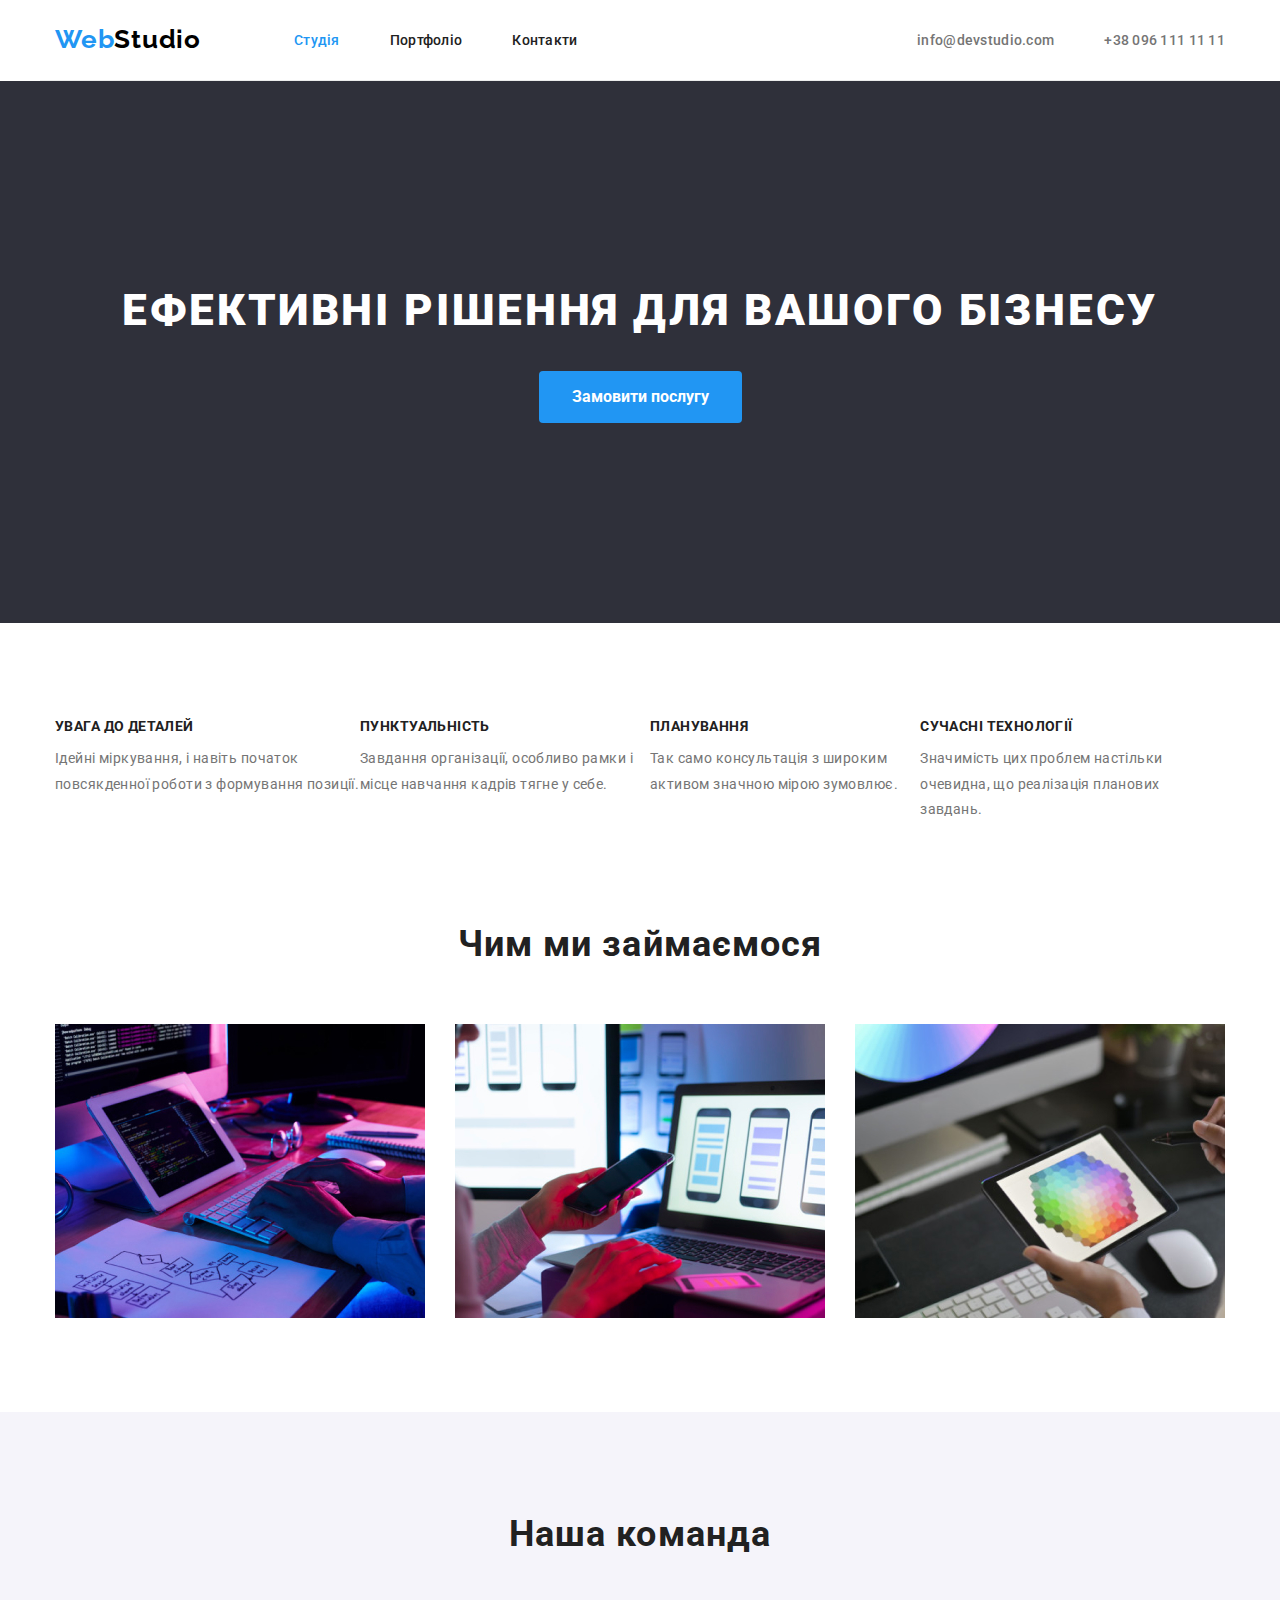
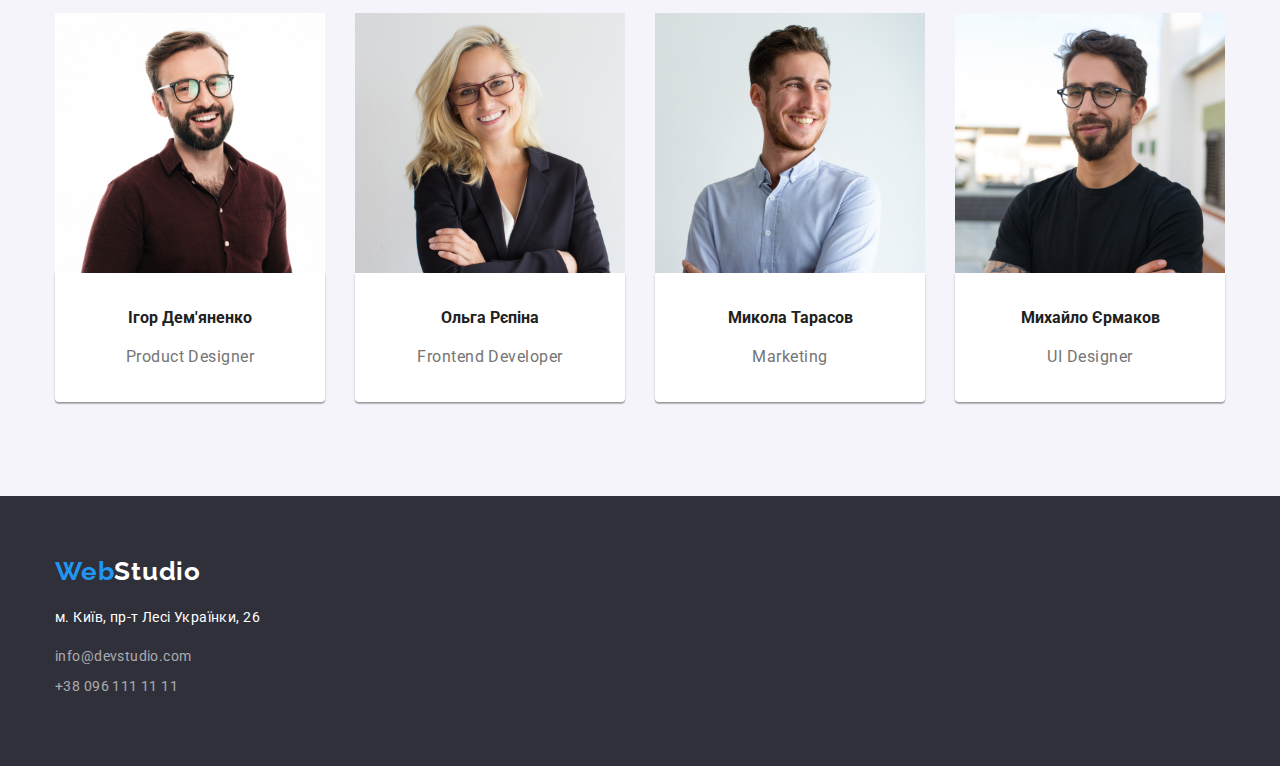
==== commit a6c41a8e: "070922" ====
--- a/index.htm
+++ b/index.htm
@@ -135,20 +135,26 @@
                 alt="Ігор Дем'яненко"
                 width="270"
               />
+              <div class="card-name">
               <h3 class="name-title">Ігор Дем'яненко</h3>
               <p class="card-text">Product Designer</p>
+              </div>
             </li>
 
             <li class="card">
               <img src="./images/team-2.jpg" alt="Ольга Рєпіна" width="270" />
+              <div class="card-name">
               <h3 class="name-title">Ольга Рєпіна</h3>
               <p class="card-text">Frontend Developer</p>
+              </div>
             </li>
 
             <li class="card">
               <img src="./images/team-3.jpg" alt="Микола Тарасов" width="270" />
+              <div class="card-name">
               <h3 class="name-title">Микола Тарасов</h3>
               <p class="card-text">Marketing</p>
+              </div>
             </li>
 
             <li class="card">
@@ -157,8 +163,10 @@
                 alt="Михайло Єрмаков"
                 width="270"
               />
+              <div class="card-name">
               <h3 class="name-title">Михайло Єрмаков</h3>
               <p class="card-text">UI Designer</p>
+              </div>
             </li>
           </ul>
         </div>
--- a/css/styles.css
+++ b/css/styles.css
@@ -42,7 +42,7 @@
 }
 
 .section {
-  padding-top:94px;
+  padding-top: 94px;
   padding-bottom: 94px;
 }
 img {
@@ -165,7 +165,7 @@
 .slogan {
   margin: 0;
   padding-bottom: 30px;
-  
+
   color: var(--white-color);
   font-weight: 900;
   font-size: 44px;
@@ -175,7 +175,6 @@
   text-transform: uppercase;
 }
 .heroy-button {
-  
   padding: 10px 32px;
   border-radius: 4px;
   border: 1px solid transparent;
@@ -224,7 +223,7 @@
 
 .skills-text {
   margin: 0;
-  
+
   font-weight: 400;
   font-size: 14px;
   line-height: 1.8;
@@ -235,7 +234,7 @@
 /* -------style activity*--------*/
 
 .section-activ {
-  padding-top:  0;
+  padding-top: 0;
 }
 
 .activity {
@@ -282,9 +281,16 @@
 }
 
 .card {
+  display: block;
   width: 270px;
-  background-color: #ffffff;
-}
+  
+  }
+
+  .card-name {
+    background-color: #ffffff;
+    box-shadow: 0px 1px 3px rgba(0, 0, 0, 0.12), 0px 1px 1px rgba(0, 0, 0, 0.14), 0px 2px 1px rgba(0, 0, 0, 0.2);
+    border-radius: 0px 0px 4px 4px; 
+  }
 
 .name-title {
   padding-top: 30px;
@@ -343,14 +349,13 @@
 .site-footer {
   margin: 0;
   padding-top: 20px;
-  
 }
 
 .footer-item:not(last-child) {
   padding-bottom: 9px;
 }
 
- .info {
+.info {
   display: inline-block;
   margin: 0;
   font-style: normal;
@@ -383,7 +388,7 @@
 
 .filter-btn {
   padding: 6px 22px;
-  
+
   font-weight: 500;
   font-size: 16px;
   line-height: 1.62;
@@ -405,9 +410,15 @@
   display: flex;
   flex-wrap: wrap;
   gap: 30px;
-  
-  margin: 0;
-  
+
+  margin: 0;
+}
+
+.work-name {
+  padding-left: 24px;
+  border-left: 1px solid #EEEEEE; 
+  border-right: 1px solid #EEEEEE;
+  border-bottom: 1px solid #EEEEEE;
 }
 .work-item {
   background-color: var(--white-color);
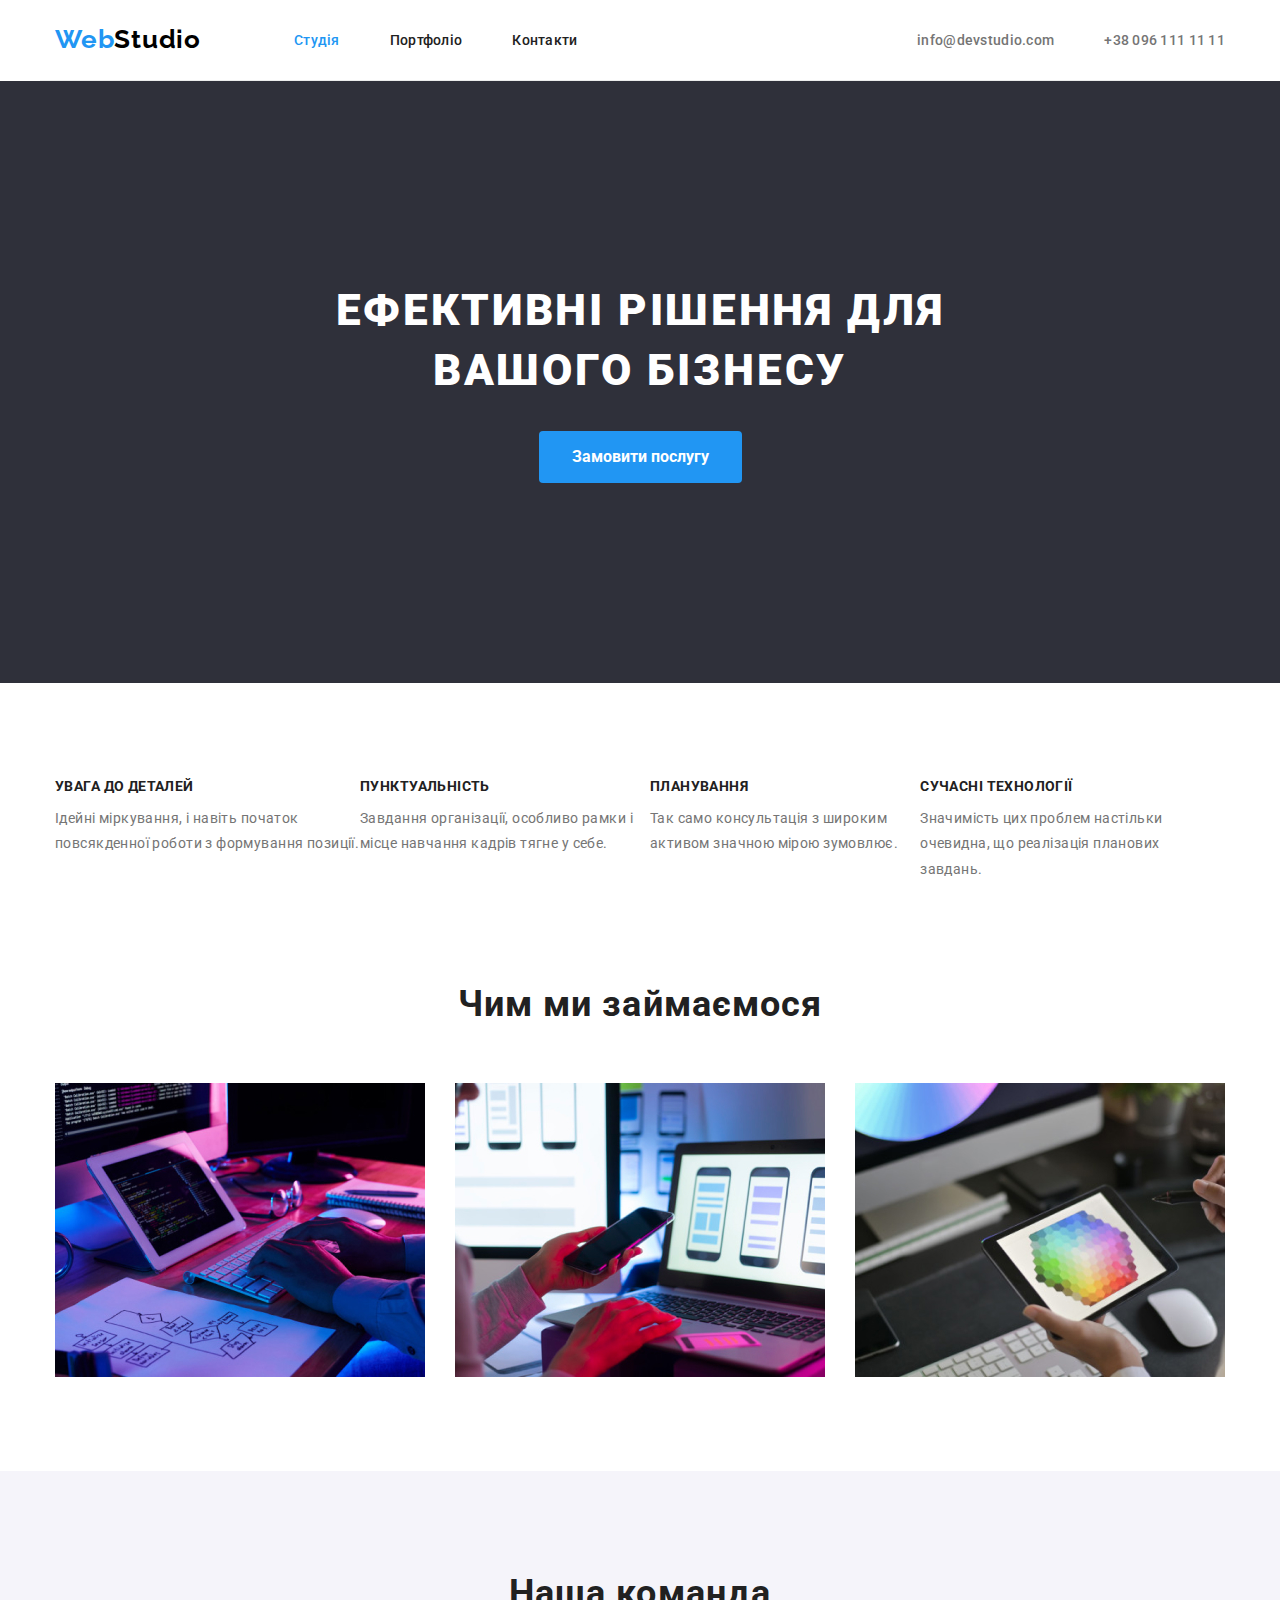
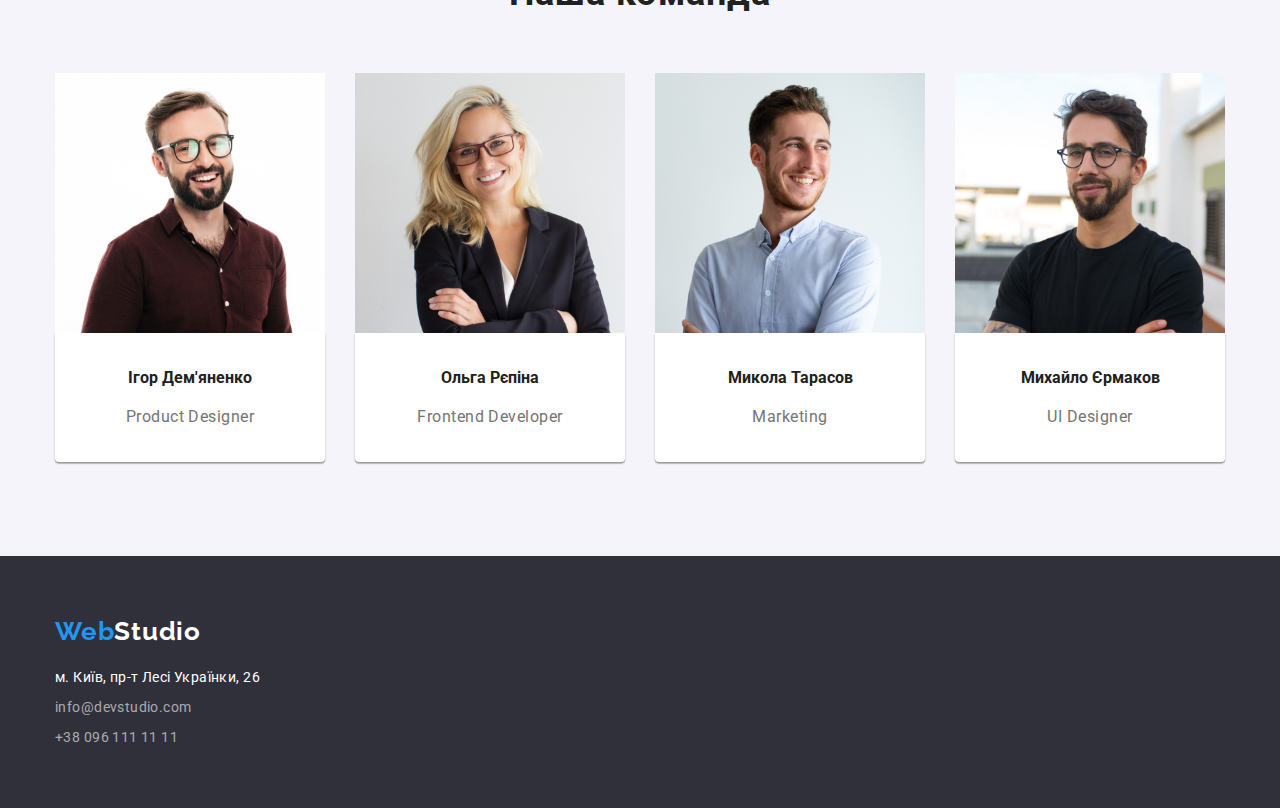
==== commit a61238ee: "nakonez03" ====
--- a/index.htm
+++ b/index.htm
@@ -52,10 +52,10 @@
 
     <main>
       <section class="heroy">
-        
-        <h1 class="slogan">Ефективні рішення для вашого бізнесу</h1>
-        <button type="button" class="heroy-button">Замовити послугу</button>
-      
+        <div class="container">
+          <h1 class="slogan">Ефективні рішення для вашого бізнесу</h1>
+          <button type="button" class="heroy-button">Замовити послугу</button>
+        </div>
       </section>
 
       <section class="section">
@@ -136,24 +136,24 @@
                 width="270"
               />
               <div class="card-name">
-              <h3 class="name-title">Ігор Дем'яненко</h3>
-              <p class="card-text">Product Designer</p>
+                <h3 class="name-title">Ігор Дем'яненко</h3>
+                <p class="card-text">Product Designer</p>
               </div>
             </li>
 
             <li class="card">
               <img src="./images/team-2.jpg" alt="Ольга Рєпіна" width="270" />
               <div class="card-name">
-              <h3 class="name-title">Ольга Рєпіна</h3>
-              <p class="card-text">Frontend Developer</p>
+                <h3 class="name-title">Ольга Рєпіна</h3>
+                <p class="card-text">Frontend Developer</p>
               </div>
             </li>
 
             <li class="card">
               <img src="./images/team-3.jpg" alt="Микола Тарасов" width="270" />
               <div class="card-name">
-              <h3 class="name-title">Микола Тарасов</h3>
-              <p class="card-text">Marketing</p>
+                <h3 class="name-title">Микола Тарасов</h3>
+                <p class="card-text">Marketing</p>
               </div>
             </li>
 
@@ -164,8 +164,8 @@
                 width="270"
               />
               <div class="card-name">
-              <h3 class="name-title">Михайло Єрмаков</h3>
-              <p class="card-text">UI Designer</p>
+                <h3 class="name-title">Михайло Єрмаков</h3>
+                <p class="card-text">UI Designer</p>
               </div>
             </li>
           </ul>
@@ -174,31 +174,31 @@
     </main>
     <footer>
       <section class="footer">
-      <div class="container">
-        <a href="./index.htm" class="logo"
-          >Web<span class="logo-end">Studio</span></a
-        >
-        <address>
-          <ul class="site-footer list">
-            <li class="footer-item">
-              <a
-                href="https://goo.gl/maps/8KMrA27ERhPjtxna9"
-                rel="noopener noreferrer"
-                class="site-address"
-                >м. Київ, пр-т Лесі Українки, 26</a
-              >
-            </li>
-            <li class="footer-item">
-              <a href="mailto:info@devstudio.com" class="info"
-                >info@devstudio.com</a
-              >
-            </li>
-            <li class="footer-item">
-              <a href="tel:+380961111111" class="info">+38 096 111 11 11</a>
-            </li>
-          </ul>
-        </address>
-      </div>
+        <div class="container">
+          <a href="./index.htm" class="logo"
+            >Web<span class="logo-end">Studio</span></a
+          >
+          <address>
+            <ul class="site-footer list">
+              <li class="footer-item">
+                <a
+                  href="https://goo.gl/maps/8KMrA27ERhPjtxna9"
+                  rel="noopener noreferrer"
+                  class="site-address"
+                  >м. Київ, пр-т Лесі Українки, 26</a
+                >
+              </li>
+              <li class="footer-item">
+                <a href="mailto:info@devstudio.com" class="info"
+                  >info@devstudio.com</a
+                >
+              </li>
+              <li class="footer-item">
+                <a href="tel:+380961111111" class="info">+38 096 111 11 11</a>
+              </li>
+            </ul>
+          </address>
+        </div>
       </section>
     </footer>
   </body>
--- a/css/styles.css
+++ b/css/styles.css
@@ -163,17 +163,18 @@
 }
 
 .slogan {
-  margin: 0;
-  padding-bottom: 30px;
+  margin: 0 auto;
+  margin-bottom: 30px;
+  width: 700px;
 
   color: var(--white-color);
   font-weight: 900;
   font-size: 44px;
   line-height: 1.36;
-  text-align: center;
   letter-spacing: 0.06em;
   text-transform: uppercase;
 }
+
 .heroy-button {
   padding: 10px 32px;
   border-radius: 4px;
@@ -211,7 +212,7 @@
 
 .skills-title {
   margin: 0;
-  padding-bottom: 10px;
+  margin-bottom: 10px;
 
   font-weight: 700;
   font-size: 14px;
@@ -247,7 +248,7 @@
 }
 .activity-title {
   margin: 0;
-  padding-bottom: 50px;
+  margin-bottom: 50px;
 
   font-weight: 700;
   font-size: 36px;
@@ -264,8 +265,8 @@
 }
 
 .card-title {
-  padding-bottom: 50px;
-  margin: 0;
+  margin-bottom: 50px;
+  margin-top: 0;
 
   font-weight: 700;
   font-size: 36px;
@@ -283,19 +284,20 @@
 .card {
   display: block;
   width: 270px;
-  
-  }
-
-  .card-name {
-    background-color: #ffffff;
-    box-shadow: 0px 1px 3px rgba(0, 0, 0, 0.12), 0px 1px 1px rgba(0, 0, 0, 0.14), 0px 2px 1px rgba(0, 0, 0, 0.2);
-    border-radius: 0px 0px 4px 4px; 
-  }
+}
+
+.card-name {
+  padding: 30px 10px;
+
+  background-color: #ffffff;
+  box-shadow: 0px 1px 3px rgba(0, 0, 0, 0.12), 0px 1px 1px rgba(0, 0, 0, 0.14),
+    0px 2px 1px rgba(0, 0, 0, 0.2);
+  border-radius: 0px 0px 4px 4px;
+}
 
 .name-title {
-  padding-top: 30px;
-  padding-bottom: 10px;
-  margin: 0;
+  margin: 0;
+  margin-bottom: 10px;
 
   font-size: 16px;
   line-height: 1.87;
@@ -305,7 +307,6 @@
 
 .card-text {
   margin: 0;
-  padding-bottom: 30px;
 
   color: #757575;
   font-family: "Roboto";
@@ -326,15 +327,14 @@
 }
 
 .footer .logo {
-  padding-bottom: 20px;
-  margin: 0;
+  margin: 0;
+}
+
+.site-footer {
+  margin-top: 20px;
 }
 
 .site-address {
-  display: inline-block;
-  padding-bottom: 9px;
-  margin: 0;
-
   font-style: normal;
   font-size: 14px;
   line-height: 1.5;
@@ -346,13 +346,9 @@
 .site-address:focus {
   color: #2196f3;
 }
-.site-footer {
-  margin: 0;
-  padding-top: 20px;
-}
-
-.footer-item:not(last-child) {
-  padding-bottom: 9px;
+
+.footer-item:not(:last-child) {
+  margin-bottom: 9px;
 }
 
 .info {
@@ -379,8 +375,7 @@
   display: flex;
   justify-content: center;
   padding: 0;
-  margin: 0;
-  padding-bottom: 50px;
+  margin-bottom: 50px;
 }
 .filter-item:not(:last-child) {
   margin-right: 8px;
@@ -407,18 +402,19 @@
 }
 
 .work-link {
+  margin: 0;
+
   display: flex;
   flex-wrap: wrap;
   gap: 30px;
-
-  margin: 0;
 }
 
 .work-name {
-  padding-left: 24px;
-  border-left: 1px solid #EEEEEE; 
-  border-right: 1px solid #EEEEEE;
-  border-bottom: 1px solid #EEEEEE;
+  padding: 20px 24px;
+
+  border-left: 1px solid #eeeeee;
+  border-right: 1px solid #eeeeee;
+  border-bottom: 1px solid #eeeeee;
 }
 .work-item {
   background-color: var(--white-color);
@@ -426,9 +422,8 @@
   height: 405px;
 }
 .container-title {
-  padding-top: 20px;
-  padding-bottom: 4px;
-  margin: 0;
+  margin: 0px;
+  margin-bottom: 4px;
 
   font-weight: 700;
   font-size: 18px;
@@ -439,7 +434,6 @@
 }
 .container-text {
   margin: 0;
-  padding-bottom: 20px;
 
   font-weight: 400;
   font-size: 16px;
